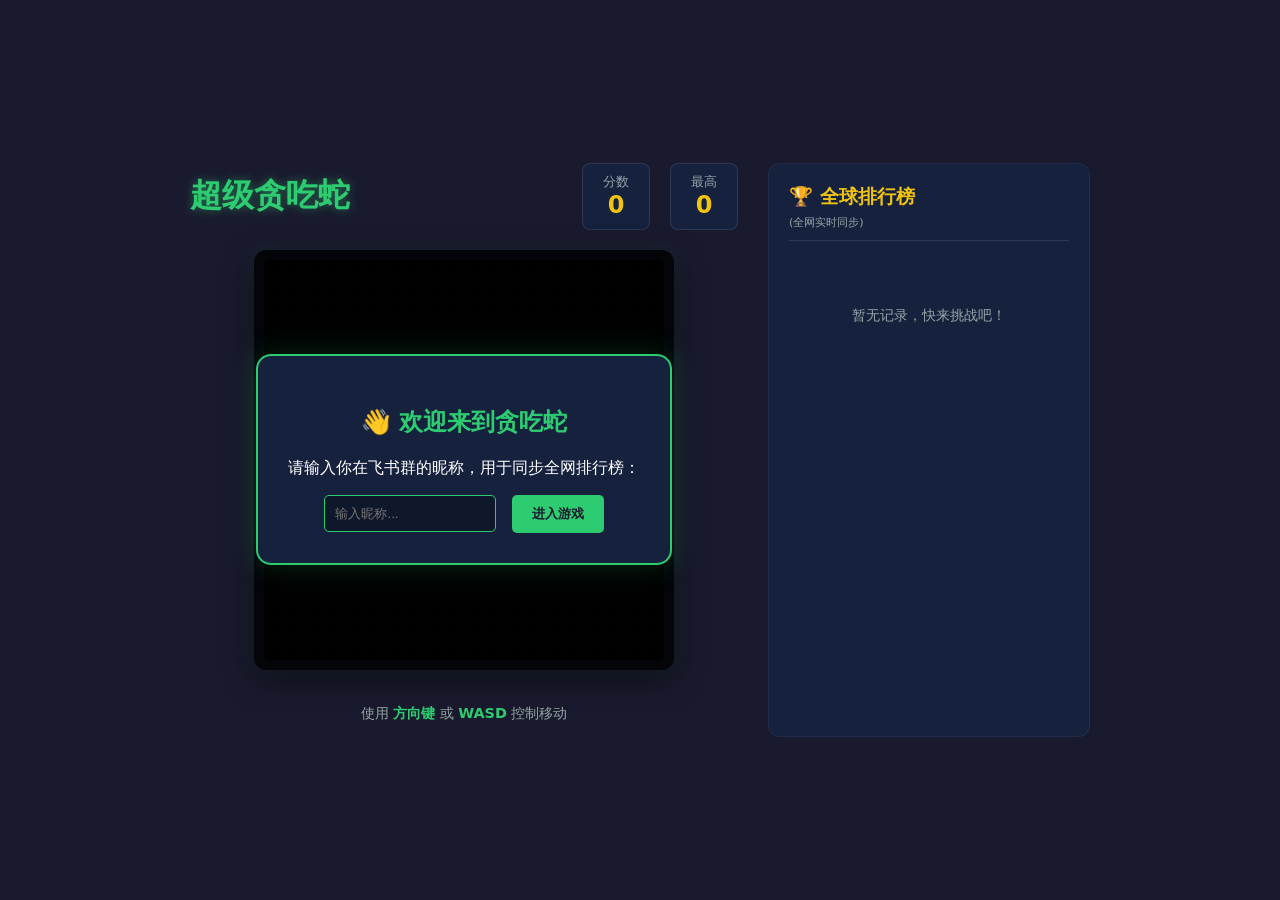
==== index.html @ 517f5051 "Add files via upload" ====
<!DOCTYPE html>
<html lang="zh-CN">
<head>
    <meta charset="UTF-8">
    <meta name="viewport" content="width=device-width, initial-scale=1.0">
    <title>超级贪吃蛇 - 极简版</title>
    <link rel="stylesheet" href="style.css">
</head>
<body>
    <div class="main-layout">
        <!-- 游戏区域 -->
        <div class="game-wrapper">
            <div class="game-header">
                <h1>超级贪吃蛇</h1>
                <div class="stats">
                    <div class="stat-item">
                        <span class="label">分数</span>
                        <span id="score" class="value">0</span>
                    </div>
                    <div class="stat-item">
                        <span class="label">最高</span>
                        <span id="highScore" class="value">0</span>
                    </div>
                </div>
            </div>

            <div class="canvas-container">
                <canvas id="gameCanvas" width="400" height="400"></canvas>
                
                <!-- 昵称设置弹窗 -->
                <div id="nicknameModal" class="modal">
                    <div class="modal-content">
                        <h2>👋 欢迎来到贪吃蛇</h2>
                        <p>请输入你在飞书群的昵称，用于同步全网排行榜：</p>
                        <div class="input-group">
                            <input type="text" id="userNicknameInput" placeholder="输入昵称..." maxlength="10">
                            <button id="saveNicknameBtn" class="primary-btn">进入游戏</button>
                        </div>
                    </div>
                </div>

                <!-- 游戏结束弹窗 -->
                <div id="gameOverModal" class="modal hidden">
                    <div class="modal-content">
                        <h2>游戏结束</h2>
                        <p>你的得分: <span id="finalScore">0</span></p>
                        <div class="user-info" id="userInfoDisplay">
                            正在同步飞书账号...
                        </div>
                        <div class="modal-actions">
                            <button id="restartBtn" class="primary-btn">重新开始</button>
                            <button id="shareBtn" class="secondary-btn">分享游戏</button>
                        </div>
                    </div>
                </div>
            </div>

            <div class="controls-hint">
                <p>使用 <b>方向键</b> 或 <b>WASD</b> 控制移动</p>
            </div>
        </div>

        <!-- 排行榜侧边栏 -->
        <div class="leaderboard-sidebar">
            <div class="sidebar-header">
                <h2>🏆 全球排行榜</h2>
                <p>(全网实时同步)</p>
            </div>
            <div class="leaderboard-list" id="leaderboardList">
                <!-- 排行榜项将通过 JS 动态生成 -->
                <div class="empty-msg">暂无记录，快来挑战吧！</div>
            </div>
        </div>
    </div>
    <script src="script.js"></script>
</body>
</html>
---- style.css ----
:root {
    --primary: #2ecc71;
    --secondary: #e74c3c;
    --accent: #f1c40f;
    --bg-dark: #1a1a2e;
    --bg-card: #16213e;
    --text-main: #e94560;
    --text-white: #ffffff;
    --text-dim: #95a5a6;
    --grid-color: rgba(46, 204, 113, 0.1);
}

body {
    font-family: 'Segoe UI', system-ui, -apple-system, sans-serif;
    background-color: var(--bg-dark);
    color: var(--text-white);
    display: flex;
    justify-content: center;
    align-items: center;
    min-height: 100vh;
    margin: 0;
    overflow-x: hidden;
}

.main-layout {
    display: flex;
    gap: 30px;
    padding: 20px;
    max-width: 900px;
    width: 100%;
}

/* 游戏主体区域 */
.game-wrapper {
    flex: 1;
    display: flex;
    flex-direction: column;
    align-items: center;
}

.game-header {
    width: 100%;
    margin-bottom: 20px;
    display: flex;
    justify-content: space-between;
    align-items: center;
}

h1 {
    font-size: 2rem;
    color: var(--primary);
    text-shadow: 0 0 10px rgba(46, 204, 113, 0.5);
    margin: 0;
}

.stats {
    display: flex;
    gap: 20px;
}

.stat-item {
    background: var(--bg-card);
    padding: 10px 20px;
    border-radius: 8px;
    text-align: center;
    border: 1px solid rgba(255, 255, 255, 0.1);
}

.stat-item .label {
    display: block;
    font-size: 0.8rem;
    color: var(--text-dim);
    text-transform: uppercase;
}

.stat-item .value {
    font-size: 1.5rem;
    font-weight: bold;
    color: var(--accent);
}

.canvas-container {
    position: relative;
    border-radius: 12px;
    padding: 10px;
    background: var(--bg-card);
    box-shadow: 0 10px 30px rgba(0,0,0,0.5), 0 0 20px rgba(46, 204, 113, 0.1);
}

#gameCanvas {
    background-color: #000;
    border-radius: 6px;
    display: block;
    cursor: crosshair;
}

/* 弹窗样式 */
.modal {
    position: absolute;
    top: 0;
    left: 0;
    width: 100%;
    height: 100%;
    background: rgba(0, 0, 0, 0.85);
    display: flex;
    justify-content: center;
    align-items: center;
    border-radius: 12px;
    z-index: 10;
    transition: opacity 0.3s;
}

.modal.hidden {
    display: none;
    opacity: 0;
}

.modal-content {
    text-align: center;
    padding: 30px;
    background: var(--bg-card);
    border: 2px solid var(--primary);
    border-radius: 15px;
    box-shadow: 0 0 30px rgba(46, 204, 113, 0.2);
}

.modal h2 {
    color: var(--primary);
    margin-bottom: 20px;
}

.user-info {
    margin: 15px 0;
    font-size: 0.9rem;
    color: var(--text-dim);
}

#feishuName {
    color: var(--primary);
    font-weight: bold;
}

#userNicknameInput {
    background: #0f172a;
    border: 1px solid var(--primary);
    color: white;
    padding: 10px;
    border-radius: 5px;
    outline: none;
    width: 150px;
    margin-right: 10px;
}

.modal-actions {
    display: flex;
    gap: 10px;
    justify-content: center;
    margin-top: 15px;
}

.primary-btn {
    background: var(--primary);
    color: #1a1a2e;
    border: none;
    padding: 10px 20px;
    font-weight: bold;
    border-radius: 5px;
    cursor: pointer;
    transition: all 0.2s;
}

.secondary-btn {
    background: transparent;
    border: 1px solid var(--primary);
    color: var(--primary);
    padding: 10px 20px;
    font-weight: bold;
    border-radius: 5px;
    cursor: pointer;
    transition: all 0.2s;
}

.secondary-btn:hover {
    background: rgba(46, 204, 113, 0.1);
}

.primary-btn:hover, .secondary-btn:hover {
    transform: scale(1.05);
}

.primary-btn:hover {
    box-shadow: 0 0 15px var(--primary);
}

/* 侧边栏排行版 */
.leaderboard-sidebar {
    width: 280px;
    background: var(--bg-card);
    border-radius: 12px;
    padding: 20px;
    border: 1px solid rgba(255, 255, 255, 0.05);
    display: flex;
    flex-direction: column;
}

.sidebar-header {
    border-bottom: 1px solid rgba(255, 255, 255, 0.1);
    margin-bottom: 15px;
    padding-bottom: 10px;
}

.sidebar-header h2 {
    font-size: 1.2rem;
    margin: 0;
    color: var(--accent);
}

.sidebar-header p {
    font-size: 0.7rem;
    color: var(--text-dim);
    margin: 5px 0 0 0;
}

.leaderboard-list {
    flex: 1;
    overflow-y: auto;
}

.leaderboard-item {
    display: flex;
    justify-content: space-between;
    align-items: center;
    padding: 10px;
    border-radius: 6px;
    margin-bottom: 8px;
    background: rgba(255, 255, 255, 0.03);
    transition: background 0.2s;
}

.leaderboard-item:hover {
    background: rgba(255, 255, 255, 0.08);
}

.leaderboard-item .rank {
    width: 24px;
    font-weight: bold;
    color: var(--text-dim);
}

.leaderboard-item .name {
    flex: 1;
    margin-left: 10px;
    font-weight: 500;
}

.leaderboard-item .score {
    color: var(--accent);
    font-weight: bold;
}

.leaderboard-item:nth-child(1) .rank { color: #ffd700; }
.leaderboard-item:nth-child(2) .rank { color: #c0c0c0; }
.leaderboard-item:nth-child(3) .rank { color: #cd7f32; }

.empty-msg {
    text-align: center;
    color: var(--text-dim);
    margin-top: 50px;
    font-size: 0.9rem;
}

.controls-hint {
    margin-top: 20px;
    color: var(--text-dim);
    font-size: 0.9rem;
}

.controls-hint b {
    color: var(--primary);
}
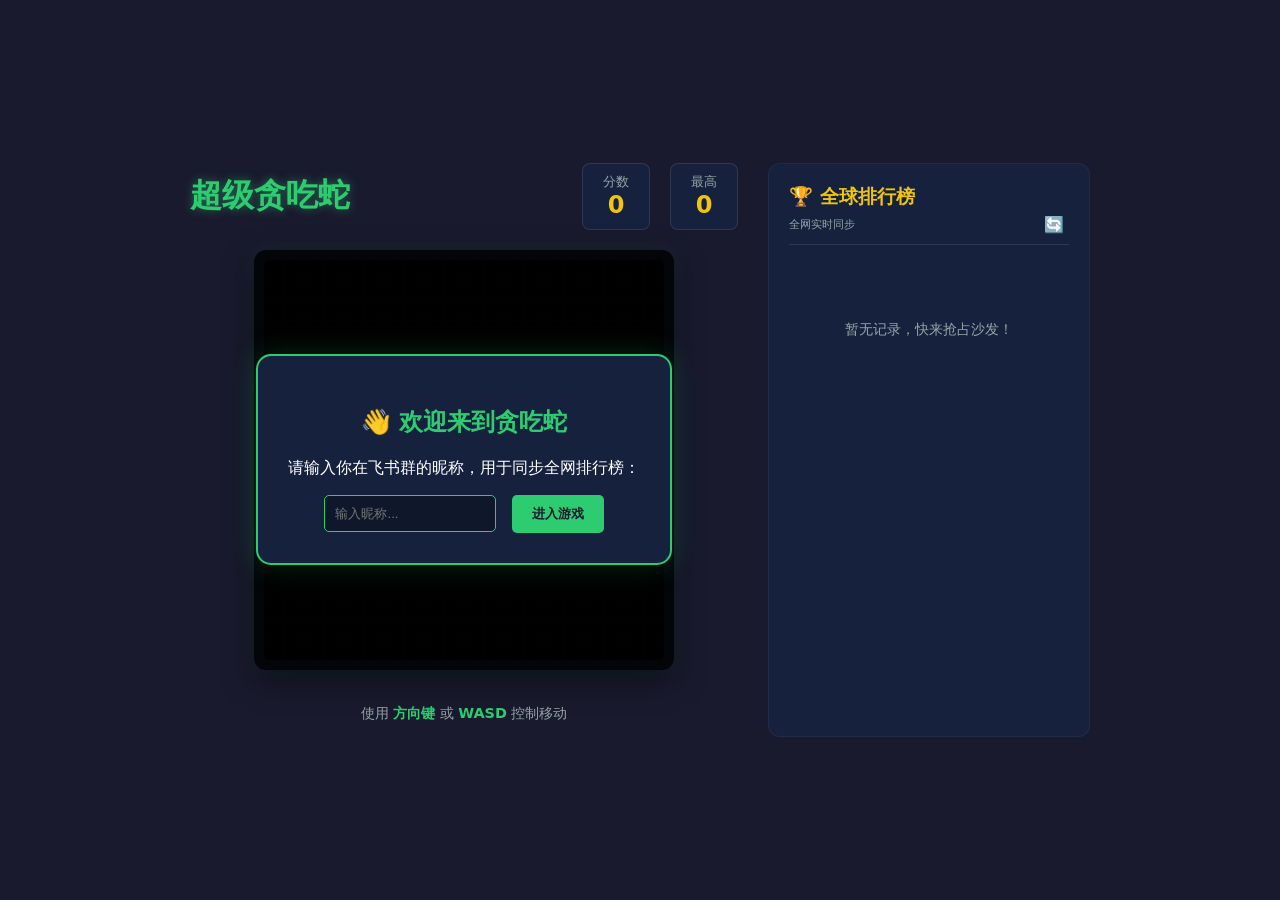
==== commit cdcbbafa: "Add files via upload" ====
--- a/index.html
+++ b/index.html
@@ -64,11 +64,14 @@
         <div class="leaderboard-sidebar">
             <div class="sidebar-header">
                 <h2>🏆 全球排行榜</h2>
-                <p>(全网实时同步)</p>
+                <div class="sidebar-sub">
+                    <span>全网实时同步</span>
+                    <button id="refreshBoardBtn" title="刷新榜单">🔄</button>
+                </div>
             </div>
             <div class="leaderboard-list" id="leaderboardList">
                 <!-- 排行榜项将通过 JS 动态生成 -->
-                <div class="empty-msg">暂无记录，快来挑战吧！</div>
+                <div class="empty-msg">正在加载云端数据...</div>
             </div>
         </div>
     </div>
--- a/style.css
+++ b/style.css
@@ -215,47 +215,85 @@
     color: var(--accent);
 }
 
-.sidebar-header p {
+.sidebar-sub {
+    display: flex;
+    justify-content: space-between;
+    align-items: center;
     font-size: 0.7rem;
     color: var(--text-dim);
-    margin: 5px 0 0 0;
+    margin-top: 5px;
+}
+
+#refreshBoardBtn {
+    background: transparent;
+    border: none;
+    cursor: pointer;
+    font-size: 1rem;
+    padding: 0 5px;
+    transition: transform 0.3s;
+}
+
+#refreshBoardBtn:hover {
+    transform: rotate(180deg);
 }
 
 .leaderboard-list {
     flex: 1;
     overflow-y: auto;
+    margin-top: 10px;
 }
 
 .leaderboard-item {
     display: flex;
-    justify-content: space-between;
+    flex-direction: row;
     align-items: center;
     padding: 10px;
-    border-radius: 6px;
-    margin-bottom: 8px;
-    background: rgba(255, 255, 255, 0.03);
-    transition: background 0.2s;
+    border-radius: 8px;
+    margin-bottom: 10px;
+    background: rgba(255, 255, 255, 0.05);
+    border: 1px solid rgba(255, 255, 255, 0.03);
+    gap: 12px;
 }
 
 .leaderboard-item:hover {
-    background: rgba(255, 255, 255, 0.08);
+    background: rgba(255, 255, 255, 0.1);
 }
 
 .leaderboard-item .rank {
-    width: 24px;
-    font-weight: bold;
-    color: var(--text-dim);
+    width: 20px;
+    font-weight: bold;
+    color: var(--accent);
+    text-align: center;
+}
+
+.leaderboard-item .avatar {
+    width: 32px;
+    height: 32px;
+    min-width: 32px;
+    border-radius: 50%;
+    display: flex;
+    justify-content: center;
+    align-items: center;
+    font-size: 0.9rem;
+    font-weight: bold;
+    color: white;
+    box-shadow: 0 0 10px rgba(0,0,0,0.3);
 }
 
 .leaderboard-item .name {
     flex: 1;
-    margin-left: 10px;
+    font-size: 0.95rem;
     font-weight: 500;
+    white-space: nowrap;
+    overflow: hidden;
+    text-overflow: ellipsis;
+    color: var(--text-white);
 }
 
 .leaderboard-item .score {
+    font-weight: bold;
     color: var(--accent);
-    font-weight: bold;
+    font-size: 1.1rem;
 }
 
 .leaderboard-item:nth-child(1) .rank { color: #ffd700; }
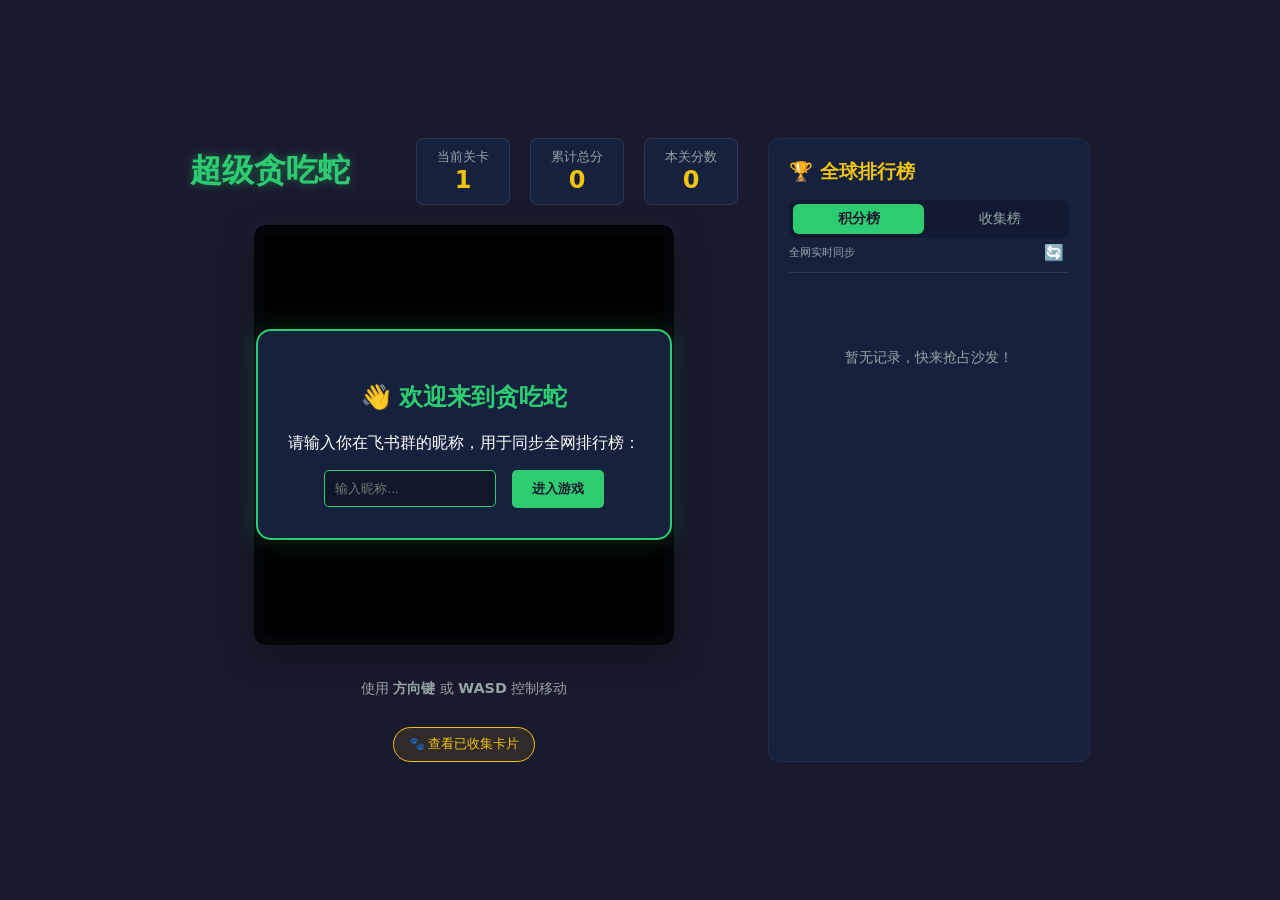
==== commit 34375625: "Add files via upload" ====
--- a/index.html
+++ b/index.html
@@ -14,12 +14,16 @@
                 <h1>超级贪吃蛇</h1>
                 <div class="stats">
                     <div class="stat-item">
-                        <span class="label">分数</span>
-                        <span id="score" class="value">0</span>
+                        <span class="label">当前关卡</span>
+                        <span id="currentLevel" class="value">1</span>
                     </div>
                     <div class="stat-item">
-                        <span class="label">最高</span>
-                        <span id="highScore" class="value">0</span>
+                        <span class="label">累计总分</span>
+                        <span id="totalScore" class="value">0</span>
+                    </div>
+                    <div class="stat-item">
+                        <span class="label">本关分数</span>
+                        <span id="score" class="value">0</span>
                     </div>
                 </div>
             </div>
@@ -27,6 +31,78 @@
             <div class="canvas-container">
                 <canvas id="gameCanvas" width="400" height="400"></canvas>
                 
+                <!-- 抽卡弹窗 -->
+                <div id="gachaModal" class="modal hidden">
+                    <div class="modal-content gacha-content">
+                        <div class="gacha-header">
+                            <h2>🎊 恭喜过关！</h2>
+                            <p>你解锁了新的关卡，获得一次抽卡机会！</p>
+                        </div>
+                        <div class="card-display">
+                            <div id="newCard" class="pokemon-card hidden">
+                                <div class="card-inner">
+                                    <div class="card-front">
+                                        <img id="pokemonImg" src="" alt="Pokemon">
+                                        <div class="card-info-container">
+                                            <h3 id="pokemonName">???</h3>
+                                            <p id="pokemonDesc" class="card-desc-mini">???</p>
+                                            <div class="card-stats-mini">
+                                                <span>⚔️ <span id="pokemonAtk">0</span></span>
+                                                <span>🧠 <span id="pokemonInt">0</span></span>
+                                            </div>
+                                            <span id="pokemonType" class="type-badge">???</span>
+                                        </div>
+                                    </div>
+                                    <div class="card-back">？</div>
+                                </div>
+                            </div>
+                        </div>
+                        <div class="gacha-actions">
+                            <button id="drawBtn" class="primary-btn">立即抽卡</button>
+                            <button id="closeGachaBtn" class="secondary-btn hidden">继续下一关</button>
+                        </div>
+                    </div>
+                </div>
+
+                <!-- 图鉴详情弹窗 -->
+                <div id="pokemonDetailModal" class="modal hidden">
+                    <div class="modal-content detail-content">
+                        <button class="close-icon" id="closeDetailBtn">×</button>
+                        <div class="detail-header">
+                            <img id="detailImg" src="" alt="Pokemon">
+                            <h2 id="detailName">???</h2>
+                            <span id="detailType" class="type-badge">???</span>
+                        </div>
+                        <div class="detail-body">
+                            <p id="detailDesc" class="description">加载中...</p>
+                            <div class="stats-grid">
+                                <div class="stat-box">
+                                    <span class="stat-label">攻击力</span>
+                                    <span id="detailAttack" class="stat-value">0</span>
+                                </div>
+                                <div class="stat-box">
+                                    <span class="stat-label">智力值</span>
+                                    <span id="detailInt" class="stat-value">0</span>
+                                </div>
+                            </div>
+                        </div>
+                    </div>
+                </div>
+
+                <!-- 图鉴弹窗 -->
+                <div id="collectionModal" class="modal hidden">
+                    <div class="modal-content collection-content">
+                        <div class="collection-header">
+                            <h2>🐾 宝可梦图鉴</h2>
+                            <p>已收集: <span id="collectionCount">0</span>/251</p>
+                            <button class="close-icon" id="closeCollectionBtn">×</button>
+                        </div>
+                        <div class="collection-grid" id="collectionGrid">
+                            <!-- 图鉴项动态生成 -->
+                        </div>
+                    </div>
+                </div>
+
                 <!-- 昵称设置弹窗 -->
                 <div id="nicknameModal" class="modal">
                     <div class="modal-content">
@@ -42,6 +118,7 @@
                 <!-- 游戏结束弹窗 -->
                 <div id="gameOverModal" class="modal hidden">
                     <div class="modal-content">
+                        <button class="close-icon" id="closeGameOverBtn">×</button>
                         <h2>游戏结束</h2>
                         <p>你的得分: <span id="finalScore">0</span></p>
                         <div class="user-info" id="userInfoDisplay">
@@ -57,6 +134,7 @@
 
             <div class="controls-hint">
                 <p>使用 <b>方向键</b> 或 <b>WASD</b> 控制移动</p>
+                <button id="openCollectionBtn" class="collection-entry-btn">🐾 查看已收集卡片</button>
             </div>
         </div>
 
@@ -64,6 +142,10 @@
         <div class="leaderboard-sidebar">
             <div class="sidebar-header">
                 <h2>🏆 全球排行榜</h2>
+                <div class="leaderboard-tabs">
+                    <button class="tab-btn active" id="tabScore">积分榜</button>
+                    <button class="tab-btn" id="tabCollection">收集榜</button>
+                </div>
                 <div class="sidebar-sub">
                     <span>全网实时同步</span>
                     <button id="refreshBoardBtn" title="刷新榜单">🔄</button>
--- a/style.css
+++ b/style.css
@@ -115,7 +115,14 @@
     opacity: 0;
 }
 
+/* 弹窗层级调整 */
+#gameOverModal { z-index: 100; }
+#gachaModal { z-index: 110; }
+#collectionModal { z-index: 120; }
+#pokemonDetailModal { z-index: 130; }
+
 .modal-content {
+    position: relative;
     text-align: center;
     padding: 30px;
     background: var(--bg-card);
@@ -124,6 +131,72 @@
     box-shadow: 0 0 30px rgba(46, 204, 113, 0.2);
 }
 
+/* 宝可梦详情弹窗样式 */
+.detail-content {
+    width: 280px;
+    background: #fff;
+    color: #333;
+    border: 4px solid var(--accent);
+}
+
+.detail-header img {
+    width: 120px;
+    height: 120px;
+    margin-bottom: 10px;
+}
+
+.detail-header h2 {
+    margin: 0;
+    font-size: 1.5rem;
+    color: #333;
+}
+
+.detail-body {
+    margin-top: 15px;
+    text-align: left;
+}
+
+.description {
+    font-size: 0.85rem;
+    line-height: 1.4;
+    color: #666;
+    margin-bottom: 15px;
+    padding: 10px;
+    background: #f8f9fa;
+    border-radius: 8px;
+}
+
+.stats-grid {
+    display: grid;
+    grid-template-columns: 1fr 1fr;
+    gap: 15px;
+}
+
+.stat-box {
+    background: #eee;
+    padding: 10px;
+    border-radius: 8px;
+    text-align: center;
+}
+
+.stat-label {
+    display: block;
+    font-size: 0.7rem;
+    color: #888;
+    text-transform: uppercase;
+}
+
+.stat-value {
+    font-size: 1.2rem;
+    font-weight: bold;
+    color: var(--secondary);
+}
+
+.detail-content .close-icon {
+    color: #999;
+}
+
+/* 抽卡样式 */
 .modal h2 {
     color: var(--primary);
     margin-bottom: 20px;
@@ -215,6 +288,33 @@
     color: var(--accent);
 }
 
+.leaderboard-tabs {
+    display: flex;
+    gap: 10px;
+    margin-top: 15px;
+    background: rgba(0, 0, 0, 0.2);
+    padding: 4px;
+    border-radius: 8px;
+}
+
+.tab-btn {
+    flex: 1;
+    background: transparent;
+    border: none;
+    color: var(--text-dim);
+    padding: 6px;
+    font-size: 0.85rem;
+    cursor: pointer;
+    border-radius: 6px;
+    transition: all 0.3s;
+}
+
+.tab-btn.active {
+    background: var(--primary);
+    color: #1a1a2e;
+    font-weight: bold;
+}
+
 .sidebar-sub {
     display: flex;
     justify-content: space-between;
@@ -307,12 +407,213 @@
     font-size: 0.9rem;
 }
 
+/* 抽卡样式 */
+.gacha-content {
+    width: 320px;
+    background: linear-gradient(135deg, #16213e 0%, #0f172a 100%);
+    border-color: var(--accent);
+}
+
+.card-display {
+    perspective: 1000px;
+    height: 240px;
+    margin: 20px 0;
+    display: flex;
+    justify-content: center;
+    align-items: center;
+}
+
+.pokemon-card {
+    width: 180px;
+    height: 260px;
+    cursor: pointer;
+    transition: transform 0.6s;
+    transform-style: preserve-3d;
+}
+
+.pokemon-card.flipped {
+    transform: rotateY(180deg);
+}
+
+.card-inner {
+    position: relative;
+    width: 100%;
+    height: 100%;
+    text-align: center;
+    transition: transform 0.6s;
+    transform-style: preserve-3d;
+}
+
+.card-front, .card-back {
+    position: absolute;
+    width: 100%;
+    height: 100%;
+    backface-visibility: hidden;
+    border-radius: 12px;
+    display: flex;
+    flex-direction: column;
+    justify-content: flex-start;
+    align-items: center;
+    border: 3px solid var(--accent);
+    box-shadow: 0 0 20px rgba(241, 196, 15, 0.3);
+    padding: 10px;
+    box-sizing: border-box;
+}
+
+.card-back {
+    background: repeating-linear-gradient(45deg, #16213e, #16213e 10px, #1a1a2e 10px, #1a1a2e 20px);
+    font-size: 3rem;
+    color: var(--accent);
+    justify-content: center;
+}
+
+.card-front {
+    background: #fff;
+    color: #333;
+    transform: rotateY(180deg);
+}
+
+.card-front img {
+    width: 90px;
+    height: 90px;
+    object-fit: contain;
+    margin-top: 5px;
+}
+
+.card-info-container {
+    margin-top: auto;
+    width: 100%;
+    display: flex;
+    flex-direction: column;
+    align-items: center;
+    gap: 4px;
+    padding-bottom: 5px;
+}
+
+.card-front h3 {
+    margin: 0;
+    font-size: 1rem;
+    color: #333;
+}
+
+.card-desc-mini {
+    font-size: 0.65rem;
+    color: #666;
+    margin: 0;
+    line-height: 1.2;
+    text-align: center;
+    padding: 0 5px;
+    display: -webkit-box;
+    -webkit-line-clamp: 2;
+    -webkit-box-orient: vertical;
+    overflow: hidden;
+}
+
+.card-stats-mini {
+    display: flex;
+    gap: 15px;
+    font-size: 0.75rem;
+    font-weight: bold;
+    color: var(--secondary);
+    margin: 2px 0;
+}
+
+.type-badge {
+    background: #777;
+    color: white;
+    padding: 2px 8px;
+    border-radius: 10px;
+    font-size: 0.6rem;
+}
+
+/* 图鉴样式 */
+.collection-content {
+    width: 360px;
+    max-height: 80vh;
+    overflow: hidden;
+    display: flex;
+    flex-direction: column;
+}
+
+.collection-header {
+    position: relative;
+    padding-bottom: 15px;
+    border-bottom: 1px solid rgba(255, 255, 255, 0.1);
+}
+
+.close-icon {
+    position: absolute;
+    right: -10px;
+    top: -10px;
+    background: none;
+    border: none;
+    color: var(--text-dim);
+    font-size: 1.5rem;
+    cursor: pointer;
+}
+
+.collection-grid {
+    display: grid;
+    grid-template-columns: repeat(4, 1fr);
+    gap: 10px;
+    padding: 15px 0;
+    overflow-y: auto;
+}
+
+.collection-item {
+    aspect-ratio: 1;
+    background: rgba(255, 255, 255, 0.05);
+    border-radius: 8px;
+    display: flex;
+    justify-content: center;
+    align-items: center;
+    position: relative;
+    border: 1px solid rgba(255, 255, 255, 0.1);
+}
+
+.collection-item.unlocked {
+    background: rgba(46, 204, 113, 0.1);
+    border-color: var(--primary);
+}
+
+.collection-item img {
+    width: 80%;
+    height: 80%;
+    filter: grayscale(1) brightness(0.5);
+}
+
+.collection-item.unlocked img {
+    filter: none;
+}
+
+.collection-item .id-badge {
+    position: absolute;
+    top: 2px;
+    left: 2px;
+    font-size: 0.6rem;
+    color: var(--text-dim);
+}
+
+.collection-entry-btn {
+    margin-top: 15px;
+    background: rgba(241, 196, 15, 0.1);
+    border: 1px solid var(--accent);
+    color: var(--accent);
+    padding: 8px 15px;
+    border-radius: 20px;
+    cursor: pointer;
+    font-size: 0.8rem;
+    transition: all 0.2s;
+}
+
+.collection-entry-btn:hover {
+    background: var(--accent);
+    color: #000;
+}
+
 .controls-hint {
     margin-top: 20px;
     color: var(--text-dim);
     font-size: 0.9rem;
-}
-
-.controls-hint b {
-    color: var(--primary);
-}
+    text-align: center;
+}
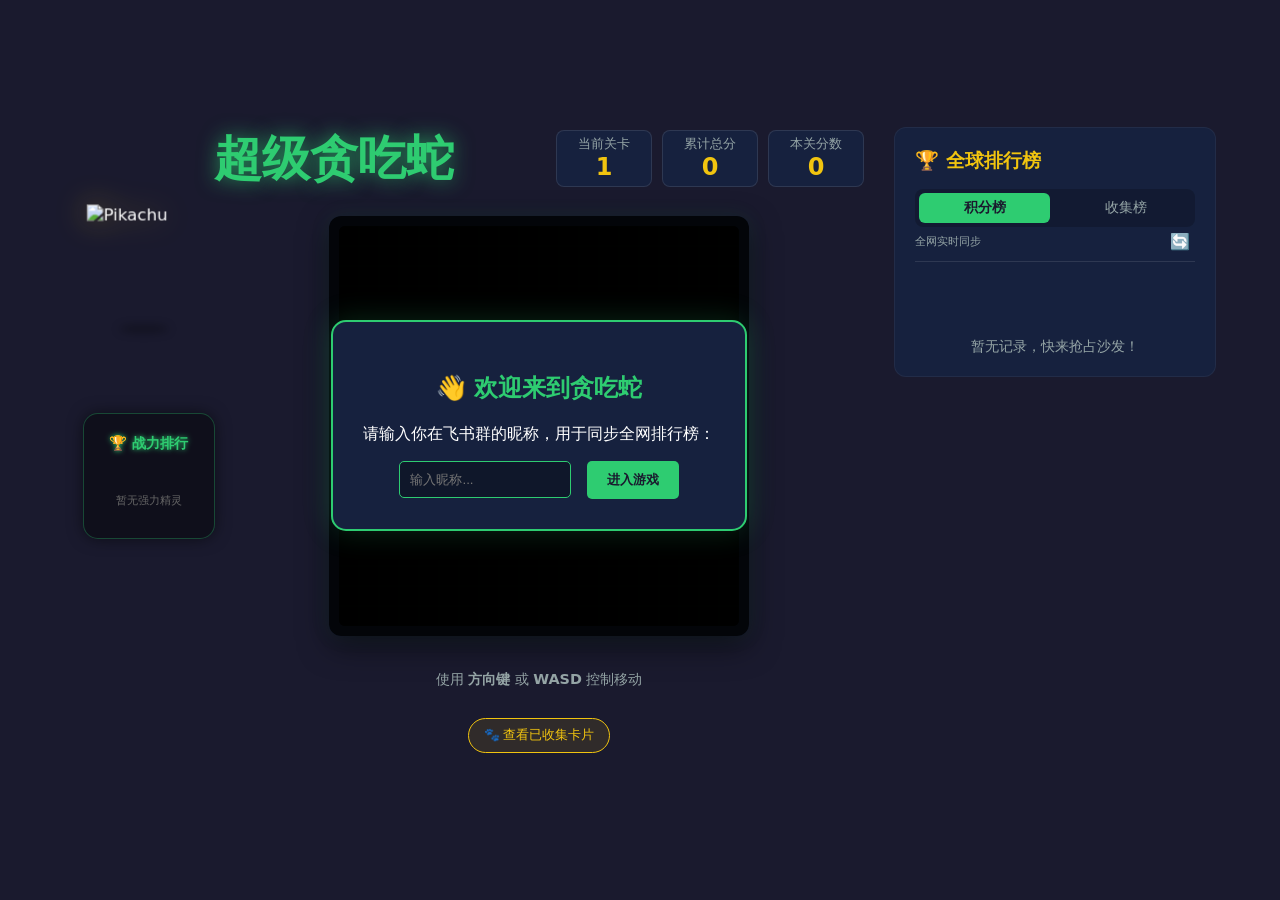
==== commit 92a95340: "Add files via upload" ====
--- a/index.html
+++ b/index.html
@@ -2,12 +2,30 @@
 <html lang="zh-CN">
 <head>
     <meta charset="UTF-8">
-    <meta name="viewport" content="width=device-width, initial-scale=1.0">
-    <title>超级贪吃蛇 - 极简版</title>
+    <meta name="viewport" content="width=device-width, initial-scale=1.0, maximum-scale=1.0, user-scalable=no">
+    <title>超级贪吃蛇 - 宝可梦收集版</title>
     <link rel="stylesheet" href="style.css">
 </head>
 <body>
     <div class="main-layout">
+        <!-- 互动宠物 -->
+        <div class="pet-sidebar">
+            <div id="pikachuPet" class="pikachu-container">
+                <div id="petBubble" class="pet-bubble hidden">Pika!</div>
+                <img src="https://play.pokemonshowdown.com/sprites/ani/pikachu.gif" alt="Pikachu" class="pikachu-img">
+                <div class="pet-shadow"></div>
+            </div>
+
+            <!-- 新增：战力榜前三展示 -->
+            <div id="topAttackers" class="top-attackers-container">
+                <div class="attackers-title">🏆 战力排行</div>
+                <div id="attackersList" class="attackers-list">
+                    <!-- JS 动态注入 -->
+                    <div class="empty-attacker">暂无强力精灵</div>
+                </div>
+            </div>
+        </div>
+
         <!-- 游戏区域 -->
         <div class="game-wrapper">
             <div class="game-header">
@@ -125,6 +143,7 @@
                             正在同步飞书账号...
                         </div>
                         <div class="modal-actions">
+                            <button id="reviveBtn" class="revive-btn" style="display: none;">📺 看广告复活</button>
                             <button id="restartBtn" class="primary-btn">重新开始</button>
                             <button id="shareBtn" class="secondary-btn">分享游戏</button>
                         </div>
@@ -133,8 +152,20 @@
             </div>
 
             <div class="controls-hint">
-                <p>使用 <b>方向键</b> 或 <b>WASD</b> 控制移动</p>
+                <p class="pc-hint">使用 <b>方向键</b> 或 <b>WASD</b> 控制移动</p>
                 <button id="openCollectionBtn" class="collection-entry-btn">🐾 查看已收集卡片</button>
+            </div>
+
+            <!-- 移动端虚拟按键 -->
+            <div class="mobile-controls">
+                <div class="control-row">
+                    <button id="btnUp" class="control-btn">▲</button>
+                </div>
+                <div class="control-row">
+                    <button id="btnLeft" class="control-btn">◀</button>
+                    <button id="btnDown" class="control-btn">▼</button>
+                    <button id="btnRight" class="control-btn">▶</button>
+                </div>
             </div>
         </div>
 
--- a/style.css
+++ b/style.css
@@ -22,17 +22,218 @@
     overflow-x: hidden;
 }
 
+/* 互动宠物样式 */
+.pet-sidebar {
+    width: 120px; /* 稍微加宽，以容纳战力榜 */
+    display: flex;
+    flex-direction: column; /* 垂直排列皮卡丘和战力榜 */
+    justify-content: flex-start;
+    align-items: center;
+    position: relative;
+    padding-top: 80px; /* 向上提一点，留出下方空间 */
+    gap: 80px; /* 增加皮卡丘和战力榜之间的间距 */
+}
+
+.pikachu-container {
+    position: relative;
+    right: -20px; /* 调整偏移量，配合加宽的侧边栏 */
+    display: flex;
+    flex-direction: column;
+    align-items: center;
+    animation: float 3s ease-in-out infinite, actCute 6s ease-in-out infinite;
+    transform-style: preserve-3d;
+    perspective: 500px;
+    cursor: pointer;
+}
+
+/* 战力榜样式 */
+.top-attackers-container {
+    width: 120px;
+    background: rgba(0, 0, 0, 0.4);
+    border: 1px solid rgba(46, 204, 113, 0.3);
+    border-radius: 15px;
+    padding: 20px 5px;
+    text-align: center;
+    box-shadow: 0 0 15px rgba(0, 0, 0, 0.5);
+    backdrop-filter: blur(5px);
+    right: -25px;
+    position: relative;
+}
+
+.attackers-title {
+    font-size: 0.9rem;
+    color: var(--primary);
+    margin-bottom: 30px; /* 增加标题和列表的间距 */
+    font-weight: bold;
+    text-shadow: 0 0 5px var(--primary);
+}
+
+.attackers-list {
+    display: flex;
+    flex-direction: column;
+    gap: 45px; /* 大幅增加战力项之间的垂直间距 */
+    align-items: center;
+}
+
+.attacker-item {
+    display: flex;
+    flex-direction: column;
+    align-items: center;
+    position: relative;
+    cursor: pointer;
+    transition: all 0.3s cubic-bezier(0.175, 0.885, 0.32, 1.275);
+    transform-style: preserve-3d;
+    perspective: 500px;
+}
+
+.attacker-item:hover {
+    transform: scale(1.15) translateZ(30px);
+}
+
+/* 移除导致拥挤的自定义提示框，改用原生 title 提示 */
+.attacker-item::after {
+    display: none;
+}
+
+.attacker-img {
+    width: 55px; /* 稍微调小一点，腾出间距空间 */
+    height: 55px;
+    filter: drop-shadow(0 0 8px rgba(231, 76, 60, 0.3));
+    animation: attackerFloat 3s ease-in-out infinite;
+    transform: translateZ(20px);
+    image-rendering: pixelated; /* 像素动画更清晰 */
+}
+
+.attacker-rank {
+    position: absolute;
+    top: -5px;
+    left: -5px;
+    background: var(--primary);
+    color: #000;
+    font-size: 0.6rem;
+    width: 15px;
+    height: 15px;
+    border-radius: 50%;
+    display: flex;
+    align-items: center;
+    justify-content: center;
+    font-weight: bold;
+}
+
+.attacker-atk {
+    font-size: 0.75rem;
+    color: #e74c3c;
+    margin-top: 8px; /* 增加与精灵图的间距 */
+    font-weight: bold;
+}
+
+@keyframes attackerFloat {
+    0%, 100% { transform: translateY(0) rotate(2deg); }
+    50% { transform: translateY(-5px) rotate(-2deg); }
+}
+
+.empty-attacker {
+    font-size: 0.7rem;
+    color: #666;
+    padding: 10px 0;
+}
+
+.pikachu-img {
+    width: 110px; /* 稍微缩小一点皮卡丘，匹配缩小的画布 */
+    height: 110px;
+    image-rendering: auto;
+    filter: drop-shadow(0 0 15px rgba(241, 196, 15, 0.4));
+    transform: translateZ(20px);
+    transition: transform 0.3s;
+}
+
+.pikachu-container:hover .pikachu-img {
+    transform: translateZ(40px) scale(1.1);
+}
+
+.pet-shadow {
+    width: 50px;
+    height: 8px;
+    background: rgba(0, 0, 0, 0.3);
+    border-radius: 50%;
+    margin-top: 8px;
+    filter: blur(4px);
+    animation: shadowScale 3s ease-in-out infinite;
+}
+
+.pet-bubble {
+    position: absolute;
+    top: -55px;
+    left: 50%;
+    transform: translateX(-50%);
+    background: #fff;
+    color: #333;
+    padding: 6px 12px;
+    border-radius: 12px;
+    font-size: 0.8rem;
+    font-weight: bold;
+    box-shadow: 0 4px 15px rgba(0, 0, 0, 0.3);
+    white-space: nowrap;
+    opacity: 0;
+    transition: all 0.3s;
+    pointer-events: none;
+    z-index: 10;
+}
+
+.pet-bubble::after {
+    content: '';
+    position: absolute;
+    bottom: -8px;
+    left: 50%;
+    transform: translateX(-50%);
+    border-left: 8px solid transparent;
+    border-right: 8px solid transparent;
+    border-top: 8px solid #fff;
+}
+
+.pet-bubble.show {
+    opacity: 1;
+    transform: translateX(-50%) translateY(-10px);
+}
+
+@keyframes float {
+    0%, 100% { transform: translateY(0); }
+    50% { transform: translateY(-15px); }
+}
+
+@keyframes actCute {
+    0%, 100% { transform: rotate(0deg); }
+    20% { transform: rotate(-10deg) scale(1.05); }
+    40% { transform: rotate(10deg) scale(1.05); }
+    60% { transform: rotate(-5deg) scale(1.1); }
+    80% { transform: rotate(5deg) scale(1.05); }
+}
+
+@keyframes shadowScale {
+    0%, 100% { transform: scale(1); opacity: 0.3; }
+    50% { transform: scale(0.7); opacity: 0.1; }
+}
+
+/* 响应式媒体查询（移动端隐藏宠物） */
+@media (max-width: 900px) {
+    .pet-sidebar {
+        display: none;
+    }
+}
+
 .main-layout {
     display: flex;
-    gap: 30px;
-    padding: 20px;
-    max-width: 900px;
+    gap: 30px; /* 间隙适中 */
+    padding: 30px 20px 50px; /* 减少上下留白，确保一屏显示 */
+    max-width: 1200px;
     width: 100%;
+    justify-content: center;
+    align-items: flex-start;
 }
 
 /* 游戏主体区域 */
 .game-wrapper {
-    flex: 1;
+    flex: 0 0 650px; /* 再次增加容器宽度，给超大标题留出空间 */
     display: flex;
     flex-direction: column;
     align-items: center;
@@ -40,30 +241,33 @@
 
 .game-header {
     width: 100%;
-    margin-bottom: 20px;
+    margin-bottom: 25px;
     display: flex;
     justify-content: space-between;
     align-items: center;
+    flex-wrap: nowrap;
 }
 
 h1 {
-    font-size: 2rem;
+    font-size: 3rem; /* 标题进一步改大，尽显霸气 */
     color: var(--primary);
-    text-shadow: 0 0 10px rgba(46, 204, 113, 0.5);
+    text-shadow: 0 0 20px rgba(46, 204, 113, 0.7); /* 进一步增强霓虹发光感 */
     margin: 0;
+    white-space: nowrap;
 }
 
 .stats {
     display: flex;
-    gap: 20px;
+    gap: 10px; /* 减小各项之间的间距 */
 }
 
 .stat-item {
     background: var(--bg-card);
-    padding: 10px 20px;
+    padding: 5px 12px; /* 减小内边距 */
     border-radius: 8px;
     text-align: center;
     border: 1px solid rgba(255, 255, 255, 0.1);
+    min-width: 70px; /* 设定最小宽度保证对齐 */
 }
 
 .stat-item .label {
@@ -240,6 +444,23 @@
     border-radius: 5px;
     cursor: pointer;
     transition: all 0.2s;
+}
+
+.revive-btn {
+    background: linear-gradient(135deg, #f39c12, #e67e22);
+    color: #fff;
+    border: none;
+    padding: 10px 20px;
+    font-weight: bold;
+    border-radius: 5px;
+    cursor: pointer;
+    transition: all 0.2s;
+    box-shadow: 0 0 10px rgba(243, 156, 18, 0.5);
+}
+
+.revive-btn:hover {
+    transform: scale(1.05);
+    box-shadow: 0 0 15px rgba(243, 156, 18, 0.8);
 }
 
 .secondary-btn {
@@ -611,6 +832,86 @@
     color: #000;
 }
 
+/* 移动端控制按钮 */
+.mobile-controls {
+    display: none; /* 默认在 PC 隐藏 */
+    flex-direction: column;
+    align-items: center;
+    margin-top: 20px;
+    gap: 10px;
+}
+
+.control-row {
+    display: flex;
+    gap: 15px;
+}
+
+.control-btn {
+    width: 60px;
+    height: 60px;
+    background: rgba(255, 255, 255, 0.1);
+    border: 2px solid var(--primary);
+    border-radius: 50%;
+    color: var(--primary);
+    font-size: 1.5rem;
+    display: flex;
+    justify-content: center;
+    align-items: center;
+    touch-action: manipulation;
+    user-select: none;
+    transition: all 0.1s;
+}
+
+.control-btn:active {
+    background: var(--primary);
+    color: #000;
+    transform: scale(0.9);
+}
+
+/* 响应式媒体查询 */
+@media (max-width: 900px) {
+    .main-layout {
+        flex-direction: column;
+        padding: 10px;
+        height: auto;
+    }
+
+    .game-wrapper {
+        width: 100%;
+        max-width: 400px;
+    }
+
+    .leaderboard-sidebar {
+        width: 100%;
+        max-width: 400px;
+        height: auto;
+        min-height: 400px;
+    }
+
+    canvas {
+        width: 100%;
+        height: auto;
+        max-width: 400px;
+    }
+
+    .mobile-controls {
+        display: flex;
+    }
+
+    .pc-hint {
+        display: none;
+    }
+
+    .modal-content {
+        width: 90% !important;
+        padding: 20px;
+    }
+
+    .collection-grid {
+        grid-template-columns: repeat(3, 1fr);
+    }
+}
+
 .controls-hint {
     margin-top: 20px;
     color: var(--text-dim);
